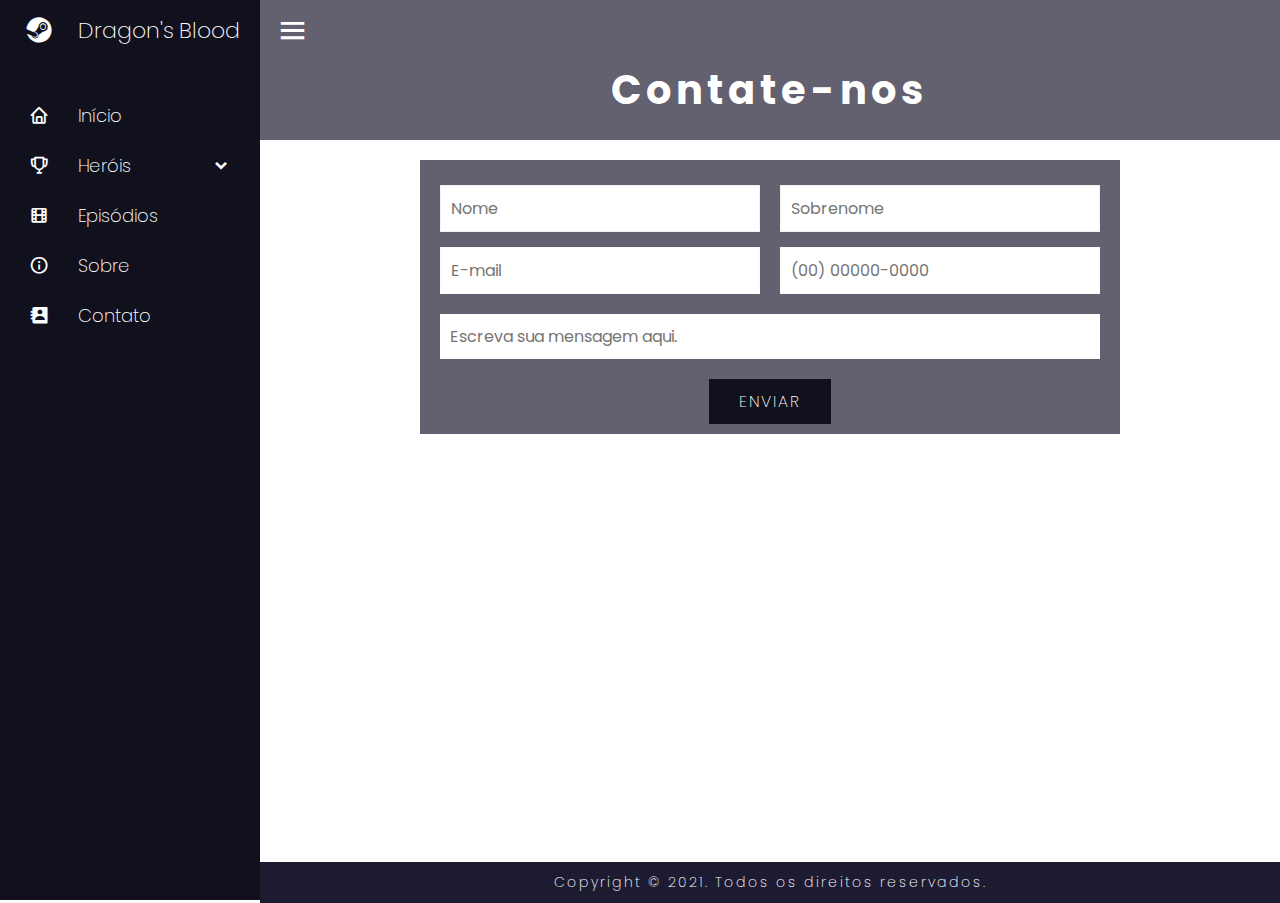
==== pages/contact.html @ 8d79a230 "versao" ====
<!DOCTYPE html>
<html lang="pt-BR">
    <head>
        <meta charset="UTF-8">
        <meta http-equiv="X-UA-Compatible" content="IE=edge">
        <meta name="viewport" content="width=device-width, initial-scale=1.0">
        <title>Dota Dragon's Blood</title>
        <!-- Icone personalizado -->
        <link rel="icon" href="./image/icon/favicon.ico" type="image/x-icon"/>
        <!-- Estilização do Site -->
        <link rel="stylesheet" type="text/css" href="../css/style.css">
        <!-- Link do Box Icons -->
        <link href='https://unpkg.com/boxicons@2.0.9/css/boxicons.min.css' rel='stylesheet'>
    </head>
    <body>
        <!-- Barra Lateral -->
        <nav class="sidebar">
            <div class="logo_details">
                <i class='bx bxl-steam'></i>
                <div class="logo_name">Dragon's Blood</div>
            </div>
            <ul class="nav_links">
                <li>
                    <a href="../index.html">
                        <i class='bx bx-home' ></i>
                        <span class="link_name">In&iacute;cio</span>
                    </a>
                    <ul class="sub_menu blank">
                        <li><a class="link_name" href="../index.html">Início</a></li>
                    </ul>
                </li>
                <li>
                    <div class="icon_link">
                        <a href="./heroes.html">
                            <i class='bx bx-trophy' ></i>
                            <span class="link_name">Her&oacute;is</span>
                        </a>
                        <i class='bx bxs-chevron-down arrow'></i>
                    </div>
                    <ul class="sub_menu">
                        <li><a class="link_name" href="./heroes.html">Her&oacute;is</a></li>
                        <li><a href="./heroes.html#dragon_knight">Dragon Knight</a></li>
                        <li><a href="./heroes.html#mirana">Mirana</a></li>
                        <li><a href="./heroes.html#luna">Luna</a></li>
                        <li><a href="./heroes.html#invoker">Invoker</a></li>
                        <li><a href="./heroes.html#terrorblade">Terrorblade</a></li>
                    </ul>
                </li>
                <li>
                    <a href="./episodes.html">
                        <i class='bx bx-film' ></i>
                        <span class="link_name">Epis&oacute;dios</span>
                    </a>
                    <ul class="sub_menu blank">
                        <li><a class="link_name" href="./episodes.html">Epis&oacute;dios</a></li>
                    </ul>
                </li>
                <li>
                    <a href="./about.html">
                        <i class='bx bx-info-circle' ></i>
                        <span class="link_name">Sobre</span>
                    </a>
                    <ul class="sub_menu blank">
                        <li><a class="link_name" href="./about.html">Sobre</a></li>
                    </ul>
                </li>
                <li>
                    <a href="./contact.html">
                        <i class='bx bxs-contact' ></i>
                        <span class="link_name">Contato</span>
                    </a>
                    <ul class="sub_menu blank">
                        <li><a class="link_name" href="./contact.html">Contato</a></li>
                    </ul>
                </li>
            </ul>
        </nav>

        <section class="home_section" id="main">

            <header class="mainTitle">
                <div class="sidebar_btn">
                    <i class='bx bx-menu' id="btn"></i>
                </div>
                <h2>Contate-nos</h2>
            </header>

            <div class="mainContent">

                <form class="contactForm" action="./contact.html" method="GET">
                    <div class="row">
                        <input type="text" name="name" placeholder="Nome" required>
                        <input type="text" name="last name" placeholder="Sobrenome" required>
                    </div>
                    <div class="row2">
                        <input type="email" name="email" placeholder="E-mail" required>
                        <input type="tel" name="phone" placeholder="(00) 00000-0000" required>
                    </div>
                    <div class="row3">
                        <input name="textarea" id="" placeholder="Escreva sua mensagem aqui.">
                    </div>
                    <div class="row3">
                        <input type="submit" value="Enviar">
                    </div>
                </form>

            </div>

        </section>

        <footer class="copy">
            <p>Copyright &copy; 2021. Todos os direitos reservados.</p>
        </footer>

        <!-- Script da barra lateral -->
        <script src="../javascript/sidbar-menu.js"></script>
    </body>
</html>
---- css/style.css ----
/* Fonte importada do Google */
@import url('https://fonts.googleapis.com/css2?family=Poppins:wght@100;200;300;400;500;600;700;800;900&display=swap');

* {
    margin: 0;
    padding: 0;
    box-sizing: border-box;
    font-family: 'Poppins', sans-serif;
}

body {
    background: url("../image/dota2.png") no-repeat fixed;
    background-size: cover;
}

.sidebar {
    position: fixed;
    top: 0;
    left: 0;
    height: 100%;
    width: 260px;
    background: #11101d;
    z-index: 100;
    transition: all 0.4s ease;
}

.sidebar.close {
    width: 78px;
}

.sidebar .logo_details {
    height: 60px;
    width: 100%;
    display: flex;
    align-items: center;
}

.sidebar .logo_details i {
    font-size: 30px;
    color: #fff;
    height: 50px;
    line-height: 50px;
    min-width: 78px;
    text-align: center;
}

.sidebar .logo_details .logo_name {
    font-size: 22px;
    color: #fff;
    font-weight: 200;
    transition: 0.4s ease;
    transition-delay: 0.5s;
}

.sidebar.close .logo_details .logo_name {
    transition: -0.4s;
    opacity: 0;
    pointer-events: none;
}

.sidebar .nav_links {
    height: 100%;
    padding: 30px 0 150px 0;
    overflow: auto;
}

.sidebar.close .nav_links {
    overflow: visible;
}

.sidebar .nav_links::-webkit-scrollbar {
    display: none;
}

.sidebar .nav_links li {
    position: relative;
    list-style: none;
    transition: all 0.4s ease;
}

.sidebar .nav_links li:hover {
    background: #1d1b31;
}

.sidebar .nav_links li .icon_link {
    display: flex;
    align-items: center;
    justify-content: space-between;
}

.sidebar.close .nav_links li .icon_link {
    display: block;
}

.sidebar .nav_links li i {
    height: 50px;
    line-height: 50px;
    min-width: 78px;
    text-align: center;
    color: #fff;
    font-size: 20px;
    cursor: pointer;
    transition: all 0.4s ease;
}

.sidebar .nav_links li.showMenu i.arrow {
    transform: rotate(-180deg);
}

.sidebar.close .nav_links i.arrow {
    transition: -0.4s;
    display: none;
}

.sidebar .nav_links li a {
    display: flex;
    align-items: center;
    text-decoration: none;
}

.sidebar .nav_links li a .link_name {
    font-size: 18px;
    font-weight: 200;
    color: #fff;
    transition: all 0.4s ease;
    transition-delay: 0.5s;
}

.sidebar.close .nav_links li a .link_name {
    transition: -0.4s;
    opacity: 0;
    pointer-events: none;
}

.sidebar .nav_links li .sub_menu {
    padding: 6px 6px 14px 80px;
    margin-top: -10px;
    background: #1d1b31;
    display: none;
}

.sidebar .nav_links li.showMenu .sub_menu {
    display: block;
}

.sidebar .nav_links li .sub_menu a {
    color: #fff;
    font-size: 15px;
    padding: 5px 0;
    white-space: nowrap;
    opacity: 0.6;
    transition: all 0.4s ease;
}

.sidebar .nav_links li .sub_menu a:hover {
    opacity: 1;
}

.sidebar.close .nav_links li .sub_menu {
    position: absolute;
    left: 100%;
    top: -10px;
    margin-top: 0;
    padding: 10px 20px;
    border-radius: 0 6px 6px 0;
    opacity: 0;
    display: block;
    pointer-events: none;
    transition: 0s;
}

.sidebar.close .nav_links li:hover .sub_menu {
    top: 0;
    opacity: 1;
    pointer-events: auto;
    transition: all 0.4s ease;
}

.sidebar .nav_links li .sub_menu .link_name {
    display: none;
}

.sidebar.close .nav_links li .sub_menu .link_name {
    font-size: 18px;
    opacity: 1;
    display: block;
}

.sidebar .nav_links li .sub_menu .blank {
    opacity: 1;
    pointer-events: auto;
    padding: 2px 20px 6px 16px;
}

.sidebar .nav_links li:hover .sub_menu .blank {
    top: 50%;
    transform: translateY(-50%);
}

#main {
    height: 95.8vh;
}

#about {
    height: 115vh;
}

#heroes {
    height: 308vh;
}

.home_section {
    position: relative;
    height: 100%;
    left: 260px;
    width: calc(100% - 260px);
    transition: all 0.4s ease;
}

.mainVideo iframe {
    position: relative;
    align-items: center;
    padding: 20px;
    margin-top: 20px;
    background: rgba(33, 29, 51, 0.70);
}

.videoDescription p {
    position: relative;
    align-items: center;
    text-align: center;
    max-width: 1020px;
    font-size: 16px;
    font-weight: 200;
    color: #fff;
    letter-spacing: 2px;
    padding: 20px;
    margin-top: 10px;
    background: rgba(33, 29, 51, 0.70);
}

.heroBiography {
    position: relative;
    align-items: center;
    max-width: 1020px;
    padding: 14px 20px;
    margin-top: 20px;
    background: rgba(33, 29, 51, 0.70);
}

.heroBiography .charName h2 {
    position: relative;
    font-size: 20px;
    font-weight: 700;
    text-transform: uppercase;
    text-decoration: underline;
    color: #fff;
    letter-spacing: 3px;
}

.heroBiography .charBio .img1 {
    width: 496px;
    height: 279px;
    float: left;
    margin: 5px 10px 1px 0;
}

.heroBiography .charBio .img2 {
    width: 496px;
    height: 279px;
    float: right;
    margin: 5px 0px 1px 10px;
}

.heroBiography .charBio p {
    font-size: 14px;
    font-weight: 200;
    text-align: justify;
    color: #fff;
    letter-spacing: 2px;
}

.episodes {
    display: grid;
    grid-template-columns: repeat(4, 1fr);
    grid-gap: 20px;
    margin: 20px 0;
    padding: 20px;
    background: rgba(33, 29, 51, 0.70);
}

.episodes .episodeBx {
    position: relative;
    width: 100%;
    height: 250px;
    overflow: hidden;
}

.episodes .episodeBx .imgBx {
    position: relative;
    width: 320px;
    height: 250px;
    transform: translateY(0);
    transition: 0.5s ease-in-out;
}

.episodes .episodeBx:hover .imgBx {
    transform: translateY(-100%);
}

.episodes .episodeBx .imgBx img {
    position: absolute;
    top: 0;
    left: 0;
    width: 320px;
    height: 250px;
    object-fit: cover;
}

.episodes .episodeBx .textBx {
    position: absolute;
    top: 0;
    left: 0;
    width: 100%;
    height: 100%;
    background: #11101d;
    display: flex;
    justify-content: center;
    align-items: center;
    transform: translateY(100%);
    transition: 0.5s ease-in-out;
}

.episodes .episodeBx:hover .textBx {
    transform: translateY(0);
}

.episodes .episodeBx .textBx h3 {
    color: #fff;
    font-size: 20px;
    font-weight: 300;
    letter-spacing: 3px;
    text-transform: uppercase;
    overflow: hidden;
}

.episodes .episodeBx .synopsis {
    position: absolute;
    text-align: center;
    margin-left: 10px;
    bottom: 10px;
    width: 300px;
    background: rgba(255, 255, 255, 0.9);
    box-sizing: border-box;
    border-radius: 4px;
    font-size: 11px;
    visibility: hidden;
    opacity: 0;
    transition: 0.4s;
    transition-delay: 0.3s;
}

.episodes .episodeBx:hover .synopsis {
    visibility: visible;
    opacity: 1;
}

.sidebar.close ~ .home_section {
    left: 78px;
    width: calc(100% - 78px);
}

.home_section .sidebar_btn {
    height: 60px;
    display: flex;
    align-items: center;
}

.home_section .sidebar_btn .bx-menu {
    color: #fff;
    font-size: 35px;
}

.home_section .sidebar_btn .bx-menu {
    margin: 0 15px;
    cursor: pointer;
}

.home_section .mainTitle {
    padding-bottom: 20px;
    background: rgba(33, 29, 51, 0.70);
}

.home_section .mainTitle h2 {
    font-size: 40px;
    letter-spacing: 5px;
    border: none;
    color: #fff;
    text-align: center;
}

.home_section .mainContent {
    position: relative;
    width: 100%;
    display: flex;
    justify-content: flex-start;
    align-items: center;
    flex-direction: column;
}

.mainContent .mainTitle h2 {
    font-size: 36px;
    letter-spacing: 5px;
    border: none;
    background: rgba(33, 29, 51, 0.70);
    padding: 10px 20px;
    color: #fff;
    margin: 0 0 0 20px;
}

.mainContent .contactForm {
    position: relative;
    width: 100%;
    max-width: 700px;
    margin-top: 20px;
    padding: 10px 20px;
    background: rgba(33, 29, 51, 0.70);
}

.mainContent .contactForm .row,
.mainContent .contactForm .row2 {
    display: grid;
    grid-template-columns: repeat(2, 1fr);
    grid-gap: 20px;
    margin-top: 15px;
}

.mainContent .contactForm .row input {
    width: 100%;
    padding: 10px;
    border: none;
    outline: none;
    font-size: 16px;
    border: 1px solid rgba(0, 0, 0, 0.05);
}

.mainContent .contactForm .row3 {
    width: 100%;
    display: flex;
    justify-content: center;
    align-items: center;
    margin-top: 20px;
}

.mainContent .contactForm .row2 input {
    width: 100%;
    padding: 10px;
    border: none;
    outline: none;
    font-size: 16px;
    border: 1px solid rgba(0, 0, 0, 0.02);
}

.mainContent .contactForm .row3 input[name="textarea"] {
    width: 100%;
    border: none;
    outline: none;
    resize: none;
    font-size: 16px;
    padding: 10px;
}

.mainContent .contactForm .row3 input[type="submit"] {
    background: #11101d;
    color: #fff;
    padding: 10px 30px;
    display: inline-block;
    font-weight: 200;
    letter-spacing: 2px;
    cursor: pointer;
    font-size: 16px;
    text-transform: uppercase;
    max-width: 150px;
    border: none;
}

.copy {
    position: relative;
    padding: 10px 20px;
    left: 260px;
    width: calc(100% - 260px);
    bottom: 0px;
    font-size: 14px;
    font-weight: 200;
    letter-spacing: 2px;
    text-align: center;
    color: #fff;
    background: #1d1b31;
    transition: all 0.4s ease;
}

.sidebar.close ~ .copy {
    left: 78px;
    width: calc(100% - 78px);
}

@media (max-width: 991px) {
    .sidebar.close .nav_links li .sub_menu {
        display: none;
    }
}
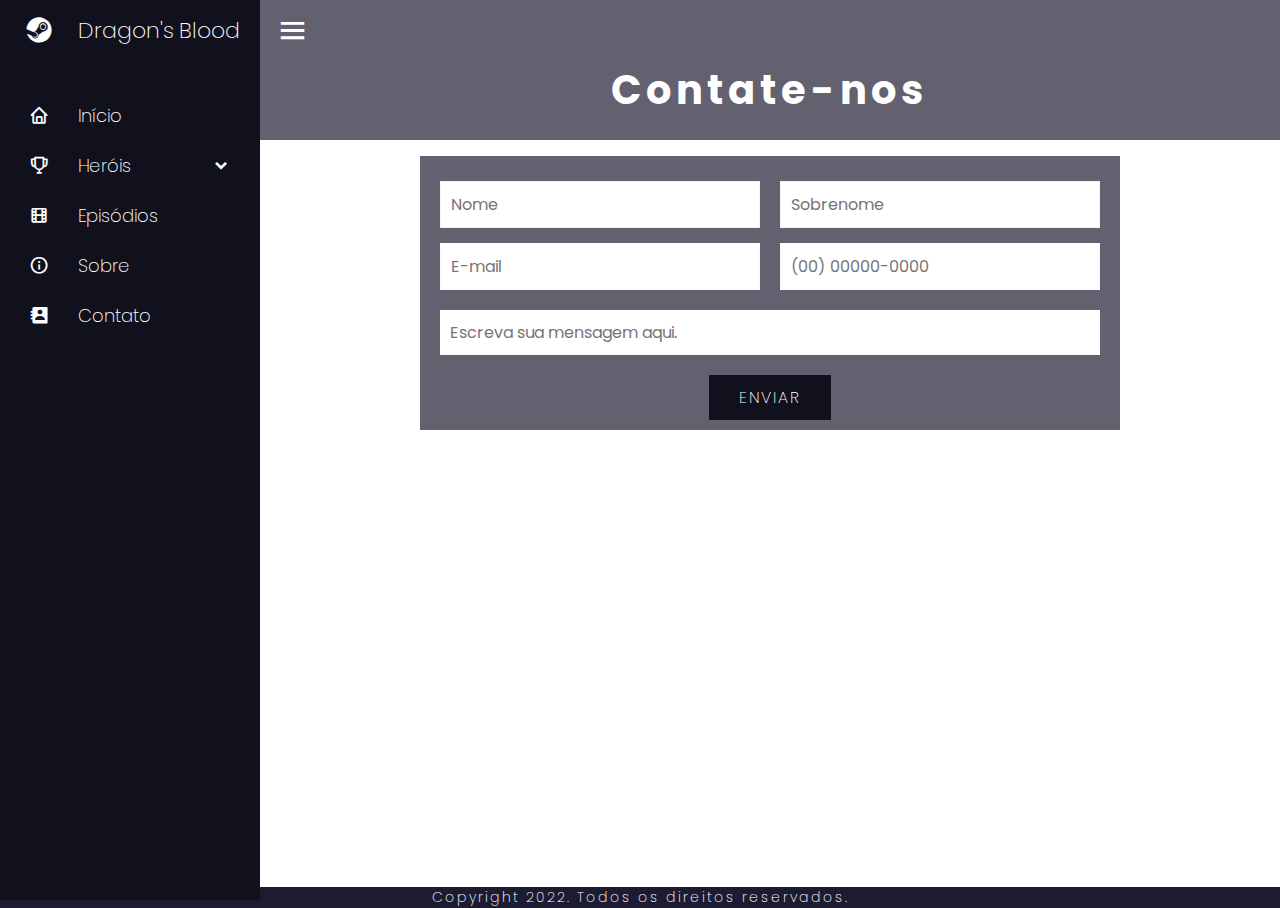
==== commit a0106208: "." ====
--- a/pages/contact.html
+++ b/pages/contact.html
@@ -12,7 +12,7 @@
         <!-- Link do Box Icons -->
         <link href='https://unpkg.com/boxicons@2.0.9/css/boxicons.min.css' rel='stylesheet'>
     </head>
-    <body>
+    <section>
         <!-- Barra Lateral -->
         <nav class="sidebar">
             <div class="logo_details">
@@ -104,13 +104,17 @@
                     </div>
                 </form>
 
+                
             </div>
 
         </section>
 
+    <section>
+        <br>
         <footer class="copy">
-            <p>Copyright &copy; 2021. Todos os direitos reservados.</p>
+            <p>Copyright 2022. Todos os direitos reservados.</p>
         </footer>
+    </section>
 
         <!-- Script da barra lateral -->
         <script src="../javascript/sidbar-menu.js"></script>
--- a/css/style.css
+++ b/css/style.css
@@ -422,7 +422,7 @@
     position: relative;
     width: 100%;
     max-width: 700px;
-    margin-top: 20px;
+    margin-top: 16px;
     padding: 10px 20px;
     background: rgba(33, 29, 51, 0.70);
 }
@@ -485,11 +485,7 @@
 }
 
 .copy {
-    position: relative;
-    padding: 10px 20px;
-    left: 260px;
-    width: calc(100% - 260px);
-    bottom: 0px;
+    position: center;
     font-size: 14px;
     font-weight: 200;
     letter-spacing: 2px;
@@ -497,7 +493,10 @@
     color: #fff;
     background: #1d1b31;
     transition: all 0.4s ease;
-}
+    margin-left: auto; /* linha modificada */
+    margin-right: auto; /* linha adicionada */
+}
+
 
 .sidebar.close ~ .copy {
     left: 78px;
